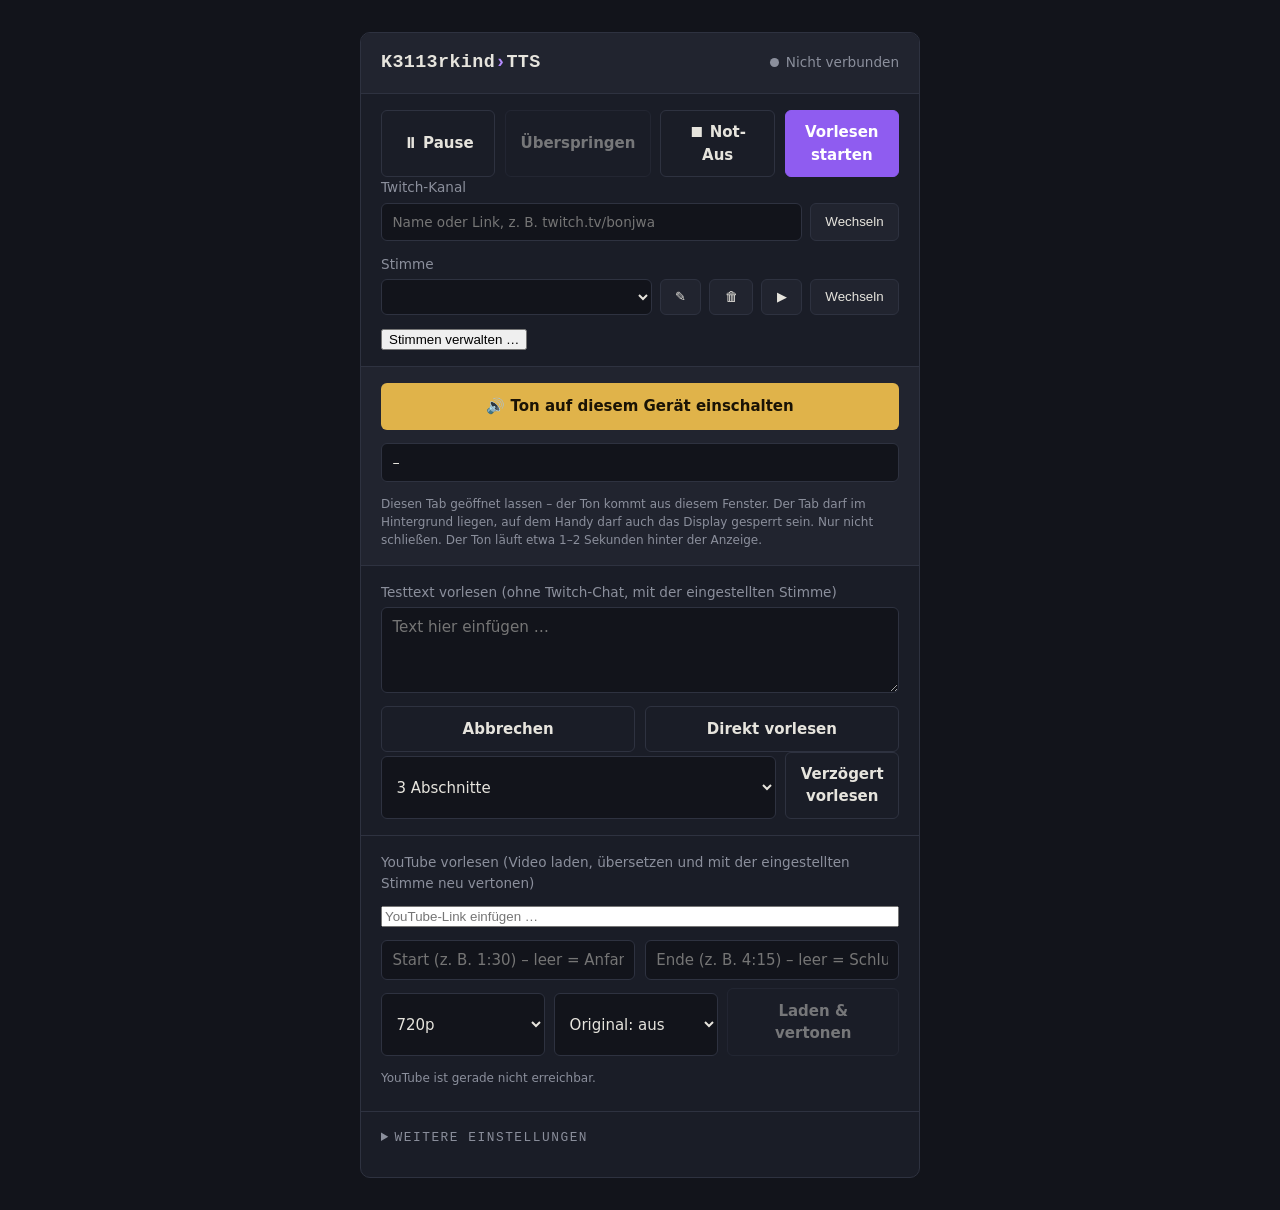
==== static/index.html @ 946bd7e5 "Rechenprozesse-Auswahl springt auf dem iPhone nicht mehr zurück Co-Authored-By: Claude Opus 5.5 <nor" ====
<!DOCTYPE html>
<html lang="de">
<head>
<meta charset="utf-8">
<meta name="viewport" content="width=device-width, initial-scale=1">
<title>Twitch TTS Admin</title>
<link rel="icon" type="image/svg+xml" href="/static/favicon.svg">
<link rel="stylesheet" href="/static/style.css?v=38">
</head>
<body>
<main class="panel">
  <header class="panel-head">
    <h1>K3113rkind<span class="accent">›</span>TTS</h1>
    <div class="status-line">
      <span id="dot" class="dot"></span>
      <span id="status-text">Nicht verbunden</span>
    </div>
  </header>

  <div id="error-banner" class="banner hidden"></div>

  <section class="group">
    <div class="actions twitch-actions">
      <button id="pause" type="button" class="btn-secondary" title="Vorlesen anhalten/fortsetzen – Chat und Testtext">⏸ Pause</button>
      <button id="skip" type="button" class="btn-secondary" disabled>Überspringen</button>
      <button id="emergency" type="button" class="btn-secondary btn-danger" title="Alles sofort abbrechen: YouTube-Vertonung, Testtexte, Warteschlange, Rechenprozesse (Chat bleibt verbunden)">⏹ Not-Aus</button>
      <button id="startstop" type="button" class="btn-primary">Vorlesen starten</button>
    </div>
    <label>Twitch-Kanal
      <span class="row">
        <input id="channel" type="text" placeholder="Name oder Link, z. B. twitch.tv/bonjwa" autocomplete="off" spellcheck="false">
        <button id="apply-channel" type="button" title="Diesen Kanal jetzt vorlesen">Wechseln</button>
      </span>
    </label>
    <label>Stimme
      <span class="row">
        <select id="voice"></select>
        <button id="rename-voice" type="button" title="Anzeigenamen dieser Stimme ändern">✎</button>
        <button id="hide-voice" type="button" title="Diese Stimme aus der Liste entfernen (über „Stimmen verwalten“ wieder holbar)">🗑</button>
        <button id="preview-voice" type="button" title="Kurzen Beispielsatz mit dieser Stimme vorlesen (nur ohne laufenden Chat)">▶</button>
        <button id="apply-voice" type="button" title="Diese Stimme sofort verwenden">Wechseln</button>
      </span>
    </label>
    <button id="manage-voices" type="button" class="btn-link">Stimmen verwalten …</button>
    <div id="voice-manager" class="voice-manager hidden">
      <input id="voice-filter" type="search" placeholder="Stimmen filtern, z. B. Pocket, weiblich, Englisch …" autocomplete="off" spellcheck="false">
      <p class="hint">Haken setzen = Stimme erscheint in der Auswahl. Englische Kokoro-Stimmen werden beim Aktivieren einmalig geladen (wenige MB). Eigene Stimmen hier nur ausblenden – ganz löschen geht unter „Eigene Stimme erstellen“.</p>
      <div class="share-info">
        <strong>Produktiv-Instanz</strong>
        <p class="hint">Häkchen „Freigeben“ setzen und dann „Für Produktiv übernehmen“ – die Stimmen erscheinen dort wie die Standardstimmen. Nichts anderes von hier ist dort erreichbar.</p>
        <label>Adresse der Produktiv-Instanz
          <input id="prod-url" type="text" autocomplete="off" spellcheck="false">
        </label>
        <label>Schlüssel der Produktiv-Instanz
          <input id="share-token" type="password" autocomplete="off" spellcheck="false">
        </label>
        <label>Adresse dieser Instanz <span class="muted">(aus Sicht der Produktiv-Instanz)</span>
          <input id="share-self-url" type="text" autocomplete="off" spellcheck="false">
        </label>
        <div class="share-row">
          <span id="share-status" class="muted"></span>
          <button id="share-publish" type="button" class="btn-secondary">Für Produktiv übernehmen</button>
        </div>
      </div>
      <div id="voice-groups"></div>
    </div>
  </section>

  <section class="group live">
    <button id="audio-unlock" type="button" class="btn-unlock hidden">🔊 Ton auf diesem Gerät einschalten</button>
    <div class="status-log" id="status-log" aria-live="polite"></div>
    <div class="now" id="now-playing">–</div>
    <div class="perf" id="perf"></div>
    <p class="hint">Diesen Tab geöffnet lassen – der Ton kommt aus diesem Fenster. Der Tab darf im Hintergrund liegen, auf dem Handy darf auch das Display gesperrt sein. Nur nicht schließen. Der Ton läuft etwa 1–2 Sekunden hinter der Anzeige.</p>
  </section>

  <section class="group">
    <label>Testtext vorlesen <span class="muted">(ohne Twitch-Chat, mit der eingestellten Stimme)</span>
      <textarea id="say-text" class="say-text" rows="3" placeholder="Text hier einfügen …"></textarea>
    </label>
    <div class="actions">
      <button id="say-cancel" type="button" class="btn-secondary" title="Testtext abbrechen (laufend und wartend)">Abbrechen</button>
      <button id="say" type="button" class="btn-secondary" title="Strg+Enter – startet, sobald der erste Satz fertig ist">Direkt vorlesen</button>
    </div>
    <div class="actions">
      <select id="say-prebuffer" title="So viele Abschnitte werden vorab gerechnet, bevor das Vorlesen startet">
        <option value="1">1 Abschnitt</option>
        <option value="2">2 Abschnitte</option>
        <option value="3" selected>3 Abschnitte</option>
        <option value="4">4 Abschnitte</option>
        <option value="5">5 Abschnitte</option>
        <option value="6">6 Abschnitte</option>
        <option value="all">kplt.</option>
      </select>
      <button id="say-delayed" type="button" class="btn-secondary" title="Erst die gewählte Anzahl Abschnitte (oder alles) rechnen, dann ohne Pausen vorlesen">Verzögert vorlesen</button>
    </div>
    <p id="say-hint" class="hint hidden">Gesperrt, solange der Chat vorgelesen wird – erst „Vorlesen stoppen“.</p>
  </section>

  <section class="group" id="yt-section">
    <label>YouTube vorlesen <span class="muted">(Video laden, übersetzen und mit der eingestellten Stimme neu vertonen)</span></label>
    <input id="yt-url" class="yt-url" type="url" placeholder="YouTube-Link einfügen …" autocomplete="off">
    <div class="actions yt-times">
      <input id="yt-start" type="text" inputmode="numeric" placeholder="Start (z. B. 1:30) – leer = Anfang" autocomplete="off">
      <input id="yt-end" type="text" inputmode="numeric" placeholder="Ende (z. B. 4:15) – leer = Schluss" autocomplete="off">
    </div>
    <div class="actions">
      <select id="yt-height" title="Höchste Auflösung, in der das Video geladen wird">
        <option value="360">360p</option>
        <option value="480">480p</option>
        <option value="720" selected>720p</option>
        <option value="1080">1080p</option>
        <option value="1440">1440p</option>
        <option value="2160">2160p (4K)</option>
      </select>
      <select id="yt-orig" title="Originalton leise unter der deutschen Spur lassen (Musik, Geräusche)">
        <option value="0">Original: aus</option>
        <option value="0.1">Original: 10 %</option>
        <option value="0.2">Original: 20 %</option>
        <option value="0.3">Original: 30 %</option>
      </select>
      <button id="yt-load" type="button" class="btn-secondary">Laden &amp; vertonen</button>
    </div>
    <p id="yt-info" class="hint hidden"></p>
    <div id="yt-wrap" class="yt-wrap hidden"><video id="yt-video" controls playsinline preload="metadata"></video></div>
    <div class="actions">
      <a id="yt-export" class="btn btn-secondary hidden" href="/api/youtube/export" download>⬇ Exportieren</a>
      <button id="yt-eject" type="button" class="btn-secondary hidden" title="Video samt Übersetzung verwerfen und vom Server löschen">⏏ Auswerfen</button>
    </div>
    <div id="ytf-box" class="ytf-box hidden">
      <h3>Video der Freunde-Instanz</h3>
      <p id="ytf-info" class="hint"></p>
      <div id="ytf-wrap" class="yt-wrap hidden"><video id="ytf-video" controls playsinline preload="metadata"></video></div>
      <div class="actions">
        <button id="ytf-show" type="button" class="btn-secondary hidden">▶ Ansehen</button>
        <a id="ytf-export" class="btn btn-secondary hidden" href="/api/youtube/export?slot=freunde" download>⬇ Exportieren</a>
        <button id="ytf-eject" type="button" class="btn-secondary" title="Bearbeitung abbrechen bzw. Video vom Server löschen">⏏ Löschen</button>
      </div>
    </div>
  </section>


  <details class="group advanced">
    <summary>Weitere Einstellungen</summary>

    <div class="sub">
    <h3>Stimme</h3>
    <label class="hidden" id="style-row">Sprechstil <span class="muted">(nur Qwen-Preset-Stimmen)</span>
      <select id="qwen_style">
        <option value="neutral">neutral</option>
        <option value="froehlich">fröhlich</option>
        <option value="aufgeregt">aufgeregt, energiegeladen</option>
        <option value="ernst">ernst, sachlich</option>
        <option value="gelangweilt">gelangweilt, monoton</option>
        <option value="ruhig">ruhig, warm, sanft</option>
        <option value="verfuehrerisch">verführerisch</option>
        <option value="fluesternd">flüsternd</option>
        <option value="streng">streng, kühl</option>
        <option value="eigen">eigene Anweisung …</option>
      </select>
      <input id="qwen_style_custom" class="hidden" type="text" maxlength="300" placeholder="z. B. Speak like an excited sports commentator (Englisch wirkt am besten)">
    </label>
    <label class="hidden" id="temperature-row">Betonung <output id="temperature-val">0.90</output>
      <input id="qwen_temperature" type="range" min="0.3" max="1.2" step="0.05" value="0.9">
      <span class="slider-ends"><span>gleichmäßig, nah an der Vorlage</span><span>lebendig, wilder</span></span>
      <span class="muted">Nur Qwen-Stimmen. Gilt ab dem nächsten Satz, auch für Twitch. Standard 0.90.</span>
    </label>
    </div>

    <div class="sub">
    <h3>Stimmen-Wechsel</h3>
    <label class="check">
      <input id="voice_pool_chat" type="checkbox">
      Im Chat: jeder Name bekommt fest eine Stimme aus der Auswahl
    </label>
    <label class="check">
      <input id="voice_pool_youtube" type="checkbox">
      Bei YouTube: bei erkanntem Sprecherwechsel die Stimme wechseln
    </label>
    <div id="voice-pool" class="voice-pool"></div>
    <p class="hint">Nur Kokoro- und Pocket-Stimmen (Qwen würde bei jedem Wechsel Modelle umladen). Ist nichts ausgewählt, gilt die normale Stimme.</p>
    </div>

    <div class="sub">
    <h3>Wiedergabe und Chat</h3>
    <label>Lautstärke <output id="volume-val">100&nbsp;%</output>
      <input id="volume" type="range" min="0" max="2" step="0.05" value="1">
    </label>
    <label>Sprechgeschwindigkeit <output id="speed-val">1.00×</output>
      <input id="speed" type="range" min="0.5" max="2" step="0.05" value="1">
      <span id="speed-note" class="muted hidden"></span>
    </label>
    <label id="tempo-row" class="hidden">Tempo-Verfahren (eigene Qwen-Stimme)
      <select id="qwen_tempo">
        <option value="auto">Pausen + PSOLA (empfohlen)</option>
        <option value="pausen">nur Pausen (Laute unverändert)</option>
        <option value="psola">nur PSOLA</option>
        <option value="atempo">atempo (bisher)</option>
      </select>
    </label>

    <label class="check">
      <input id="read_username" type="checkbox" checked>
      Namen vor der Nachricht vorlesen
    </label>
    <label>Wie der Name angekündigt wird
      <select id="username_style">
        <option value="doppelpunkt">Peter: hallo</option>
        <option value="sagt">Peter sagt hallo</option>
      </select>
    </label>
    <label class="check">
      <input id="read_emotes" type="checkbox">
      Twitch-Emotes mitvorlesen <span class="muted">(Kappa, PogChamp …)</span>
    </label>
    <label class="check">
      <input id="read_smileys" type="checkbox" checked>
      Smileys und Emojis mitvorlesen <span class="muted">(:-) xD 😀)</span>
    </label>
    <label class="check">
      <input id="chat_llm" type="checkbox">
      Chat per LLM aufbereiten <span class="muted">(Slang, Zahlen, fremde Sprachen → vorlesbares Deutsch; ca. 1–2 s mehr Wartezeit, braucht LLM_URL in der .env)</span>
    </label>
    <label class="check">
      <input id="loudness_norm" type="checkbox" checked>
      Einheitliche Lautstärke <span class="muted">(alle Stimmen gleich laut)</span>
    </label>
    <label class="check">
      <input id="keep_speakers_awake" type="checkbox" checked>
      Lautsprecher wach halten <span class="muted">(unhörbarer Impuls alle 45 Sekunden)</span>
    </label>
    <label>Hintergrundton <output id="keepalive-val">0.003</output>
      <input id="keepalive_level" type="range" min="0" max="0.05" step="0.001" value="0.003">
      <span class="muted">Leiser Dauerton im Stream, hält Tab und Lautsprecher
      aktiv. Hoch genug, wenn das Lautsprechersymbol am Tab dauerhaft leuchtet –
      und niedrig genug, dass du nichts hörst. 0 schaltet ihn ab. Gilt für alle
      verbundenen Geräte.</span>
    </label>
    <label class="check">
      <input id="read_mentions" type="checkbox" checked>
      Nachrichten mit @Erwähnung vorlesen
    </label>

    <div class="cols">
      <label>Pause je Zuschauer (Sek.)
        <input id="cooldown_seconds" type="number" min="0" step="1" value="10">
      </label>
      <label>Max. wartende Nachrichten
        <input id="queue_limit" type="number" min="1" step="1" value="10">
      </label>

    </div>

    <label>Bots, die ignoriert werden <span class="muted">(einer pro Zeile)</span>
      <textarea id="bot_blocklist" rows="5" spellcheck="false"></textarea>
    </label>
    </div>

    <div class="sub" id="workers-section">
    <h3>Rechenprozesse</h3>
    <div id="workers-list"></div>
    <p class="hint">Mehrere Prozesse rechnen mehrere Chat-Nachrichten gleichzeitig – hilfreich, wenn sich bei vollem Chat eine Warteschlange bildet. Eine einzelne Nachricht wird dadurch nicht schneller. Jeder Prozess lädt das Modell selbst: Qwen 0.6B braucht ca. 3 GB RAM pro Prozess, 1.7B ca. 7–8 GB. „Anwenden“ startet die Prozesse neu, eine gerade gesprochene Nachricht wird dabei abgebrochen.</p>
    </div>

    <div class="sub" id="clone-section">
    <h3>Eigene Stimme erstellen</h3>
    <label>Video-Link <span class="muted">(Qwen – Stimme aus einem Video oder einer Aufnahme übernehmen)</span>
      <input id="clone-url" type="url" placeholder="Link zu YouTube- oder Twitch-Video …" autocomplete="off" spellcheck="false">
    </label>
    <label class="file-row">oder Datei hochladen <span class="muted">(.wav, .mp3, …)</span>
      <input id="clone-file" type="file" accept=".wav,.mp3,.m4a,.ogg,.flac,.mp4,.webm,.mkv,audio/*,video/*">
    </label>
    <label>oder Aufnahme vom Mikrofon</label>
    <div class="actions">
      <button id="clone-rec" type="button" class="btn-secondary">🎙 Aufnahme (12 Sek.)</button>
      <span id="clone-rec-info" class="muted">Mikrofon des Geräts – wird direkt als neue Stimme „aufnahmeNN“ erstellt</span>
    </div>
    <div class="cols">
      <label>Name der Stimme <span class="req">*</span>
        <input id="clone-name" type="text" placeholder="z. B. candy" maxlength="40" autocomplete="off" spellcheck="false" required>
      </label>
      <label>Länge der Vorlage (Sek.)
        <input id="clone-seconds" type="number" min="5" max="30" step="1" value="20">
      </label>
    </div>
    <div class="actions">
      <button id="clone-start" type="button" class="btn-secondary">Stimme erstellen</button>
    </div>
    <div id="clone-status" class="clone-status hidden"></div>
    <div id="clone-result" class="hidden">
      <div id="clone-cands-box" class="hidden">
        <h3>Ausschnitt wählen <span class="muted">(anhören mit ▶, der beste ist vorausgewählt)</span></h3>
        <ul id="clone-cands" class="clone-list"></ul>
      </div>
      <label>Erkannter Text der Vorlage <span class="muted">(muss wortgenau stimmen – bei Fehlern korrigieren)</span>
        <textarea id="clone-text" class="say-text" rows="3"></textarea>
      </label>
      <div class="actions">
        <button id="clone-text-save" type="button" class="btn-secondary">Text speichern</button>
      </div>
    </div>
    <h3>Vorhandene eigene Stimmen</h3>
    <ul id="clone-list" class="clone-list"><li class="muted">Keine eigenen Stimmen.</li></ul>
    <p class="hint">Nur Stimmen verwenden, für die du die Erlaubnis hast. Das Erstellen dauert je nach Rechner einige Minuten; beim ersten Mal werden zusätzlich Modelle geladen (mehrere GB).</p>
  </div>
  </details>
</main>
<script src="/static/app.js?v=56"></script>
<script src="/static/youtube.js?v=7"></script>
</body>
</html>
---- static/style.css ----
/* Twitch Chat TTS – dunkles Kontrollpanel */
:root {
  --bg: #12141b;
  --panel: #1a1d27;
  --panel-2: #21242f;
  --line: #2e3240;
  --text: #e6e4dd;
  --muted: #8b8f9c;
  --accent: #b58cff;
  --accent-strong: #8f5cf0;
  --ok: #4ec98a;
  --warn: #e0b34a;
  --err: #e06060;
}

* { box-sizing: border-box; }

body {
  margin: 0;
  min-height: 100vh;
  align-items: flex-start;
  background: var(--bg);
  color: var(--text);
  font: 15px/1.5 "Segoe UI", system-ui, sans-serif;
  display: flex;
  justify-content: center;
  padding: 2rem 1rem;
}

.panel {
  width: 100%;
  max-width: 560px;
  background: var(--panel);
  border: 1px solid var(--line);
  border-radius: 10px;
  overflow: hidden;
}

.panel-head {
  display: flex;
  align-items: baseline;
  justify-content: space-between;
  padding: 1rem 1.25rem;
  border-bottom: 1px solid var(--line);
  background: var(--panel-2);
}

h1 {
  margin: 0;
  font-size: 1.15rem;
  font-family: "Cascadia Code", "JetBrains Mono", ui-monospace, monospace;
  letter-spacing: 0.02em;
}

.accent { color: var(--accent); }

.status-line {
  display: flex;
  align-items: center;
  gap: 0.45rem;
  font-size: 0.85rem;
  color: var(--muted);
}

.dot {
  width: 9px;
  height: 9px;
  border-radius: 50%;
  background: var(--muted);
}
.dot.ok { background: var(--ok); box-shadow: 0 0 6px var(--ok); }
.dot.warn { background: var(--warn); }
.dot.err { background: var(--err); }

.banner {
  margin: 0.9rem 1.25rem 0;
  padding: 0.6rem 0.8rem;
  border: 1px solid var(--warn);
  border-radius: 6px;
  background: rgba(224, 179, 74, 0.08);
  color: var(--warn);
  font-size: 0.85rem;
}
.banner code { color: inherit; }
.hidden { display: none; }

.group {
  padding: 1rem 1.25rem;
  border-bottom: 1px solid var(--line);
}
.group h2 {
  margin: 0 0 0.7rem;
  font-size: 0.72rem;
  font-family: ui-monospace, monospace;
  text-transform: uppercase;
  letter-spacing: 0.14em;
  color: var(--muted);
}

label {
  display: block;
  margin-bottom: 0.8rem;
  font-size: 0.85rem;
  color: var(--muted);
}
label:last-child { margin-bottom: 0; }

input[type="text"], input[type="password"], input[type="number"],
select, textarea {
  display: block;
  width: 100%;
  margin-top: 0.3rem;
  padding: 0.5rem 0.65rem;
  background: var(--bg);
  color: var(--text);
  border: 1px solid var(--line);
  border-radius: 6px;
  font: inherit;
}
textarea { resize: vertical; font-family: ui-monospace, monospace; font-size: 0.85rem; }

input:focus-visible, select:focus-visible, textarea:focus-visible, button:focus-visible {
  outline: 2px solid var(--accent);
  outline-offset: 1px;
}

.row { display: flex; gap: 0.5rem; margin-top: 0.3rem; }
.row select, .row input { margin-top: 0; flex: 1; min-width: 0; }
.row button {
  padding: 0 0.9rem;
  white-space: nowrap;
  background: var(--panel-2);
  border: 1px solid var(--line);
  border-radius: 6px;
  color: var(--text);
  cursor: pointer;
}

output {
  float: right;
  font-family: ui-monospace, monospace;
  color: var(--text);
}

input[type="range"] {
  width: 100%;
  margin-top: 0.45rem;
  accent-color: var(--accent);
}

.check {
  display: flex;
  align-items: center;
  gap: 0.55rem;
  color: var(--text);
}
.check input { accent-color: var(--accent); }

.cols { display: grid; grid-template-columns: 1fr 1fr; gap: 0.8rem; }

.live { background: var(--panel-2); }
.panel > *:last-child { border-bottom: none; }

.now {
  min-height: 2.6em;
  padding: 0.5rem 0.65rem;
  background: var(--bg);
  border: 1px solid var(--line);
  border-radius: 6px;
  font-size: 0.9rem;
  overflow-wrap: anywhere;
  margin-bottom: 0.8rem;
}
.now .user { color: var(--accent); font-weight: 600; }


.actions { display: flex; gap: 0.6rem; }

button.btn-primary, button.btn-secondary {
  flex: 1;
  padding: 0.65rem 0.9rem;
  border-radius: 6px;
  font: inherit;
  font-weight: 600;
  cursor: pointer;
}
.btn-primary {
  background: var(--accent-strong);
  border: 1px solid var(--accent-strong);
  color: #fff;
}
.btn-primary.running { background: var(--err); border-color: var(--err); }
.btn-secondary {
  background: transparent;
  border: 1px solid var(--line);
  color: var(--text);
}
button:disabled { opacity: 0.45; cursor: not-allowed; }

.hint { margin: 0.8rem 0 0; font-size: 0.75rem; color: var(--muted); }

.btn-unlock {
  display: block;
  width: 100%;
  margin-bottom: 0.8rem;
  padding: 0.75rem;
  background: var(--warn);
  border: none;
  border-radius: 6px;
  color: #1a1305;
  font: inherit;
  font-weight: 700;
  cursor: pointer;
}

/* Ausklappbare Zusatz-Einstellungen */
.advanced summary {
  cursor: pointer;
  font-size: 0.8rem;
  font-family: ui-monospace, monospace;
  text-transform: uppercase;
  letter-spacing: 0.12em;
  color: var(--muted);
  margin-bottom: 0.9rem;
}
.advanced summary:hover { color: var(--text); }
.advanced[open] summary { margin-bottom: 1rem; }

@media (max-width: 480px) {
  .cols { grid-template-columns: 1fr; }
  .actions { flex-direction: column; }
}


.voice-pool { position: relative; margin: 0.3rem 0 0.8rem; }
.voice-pool .multi-btn { width: 100%; text-align: left; padding: 0.55rem 0.7rem; border-radius: 6px; border: 1px solid var(--line); background: var(--bg); color: var(--text); font: inherit; cursor: pointer; }
.voice-pool .multi-panel { position: absolute; z-index: 20; left: 0; right: 0; max-height: 18rem; overflow-y: auto; margin-top: 0.2rem; padding: 0.4rem 0.6rem; border: 1px solid var(--line); border-radius: 6px; background: var(--panel, var(--bg)); box-shadow: 0 6px 18px rgba(0,0,0,0.35); }
.voice-pool .multi-panel.hidden { display: none; }
.voice-pool .multi-panel label { display: flex; align-items: center; gap: 0.4rem; margin: 0.15rem 0; font-size: 0.88rem; }

/* Textbox */
#say-text { font-family: inherit; font-size: 0.95rem; }
.say-count { text-align: right; font-size: 0.8rem; margin: 0.2rem 0 0.5rem; }
#say-section .actions select { flex: 0 0 auto; width: auto; }

/* YouTube neu vertonen */
#yt-section .yt-url { display: block; width: 100%; box-sizing: border-box; margin-top: 0.6rem; }
#yt-section .actions { margin-top: 0.5rem; }
#yt-section .actions select, #yt-section .actions button, #yt-section .yt-times input { flex: 1; min-width: 0; }
.yt-wrap { position: relative; width: 100%; aspect-ratio: 16 / 9; margin: 0.6rem 0; background: #000; border-radius: 6px; overflow: hidden; }
.yt-wrap video { position: absolute; inset: 0; width: 100%; height: 100%; background: #000; }
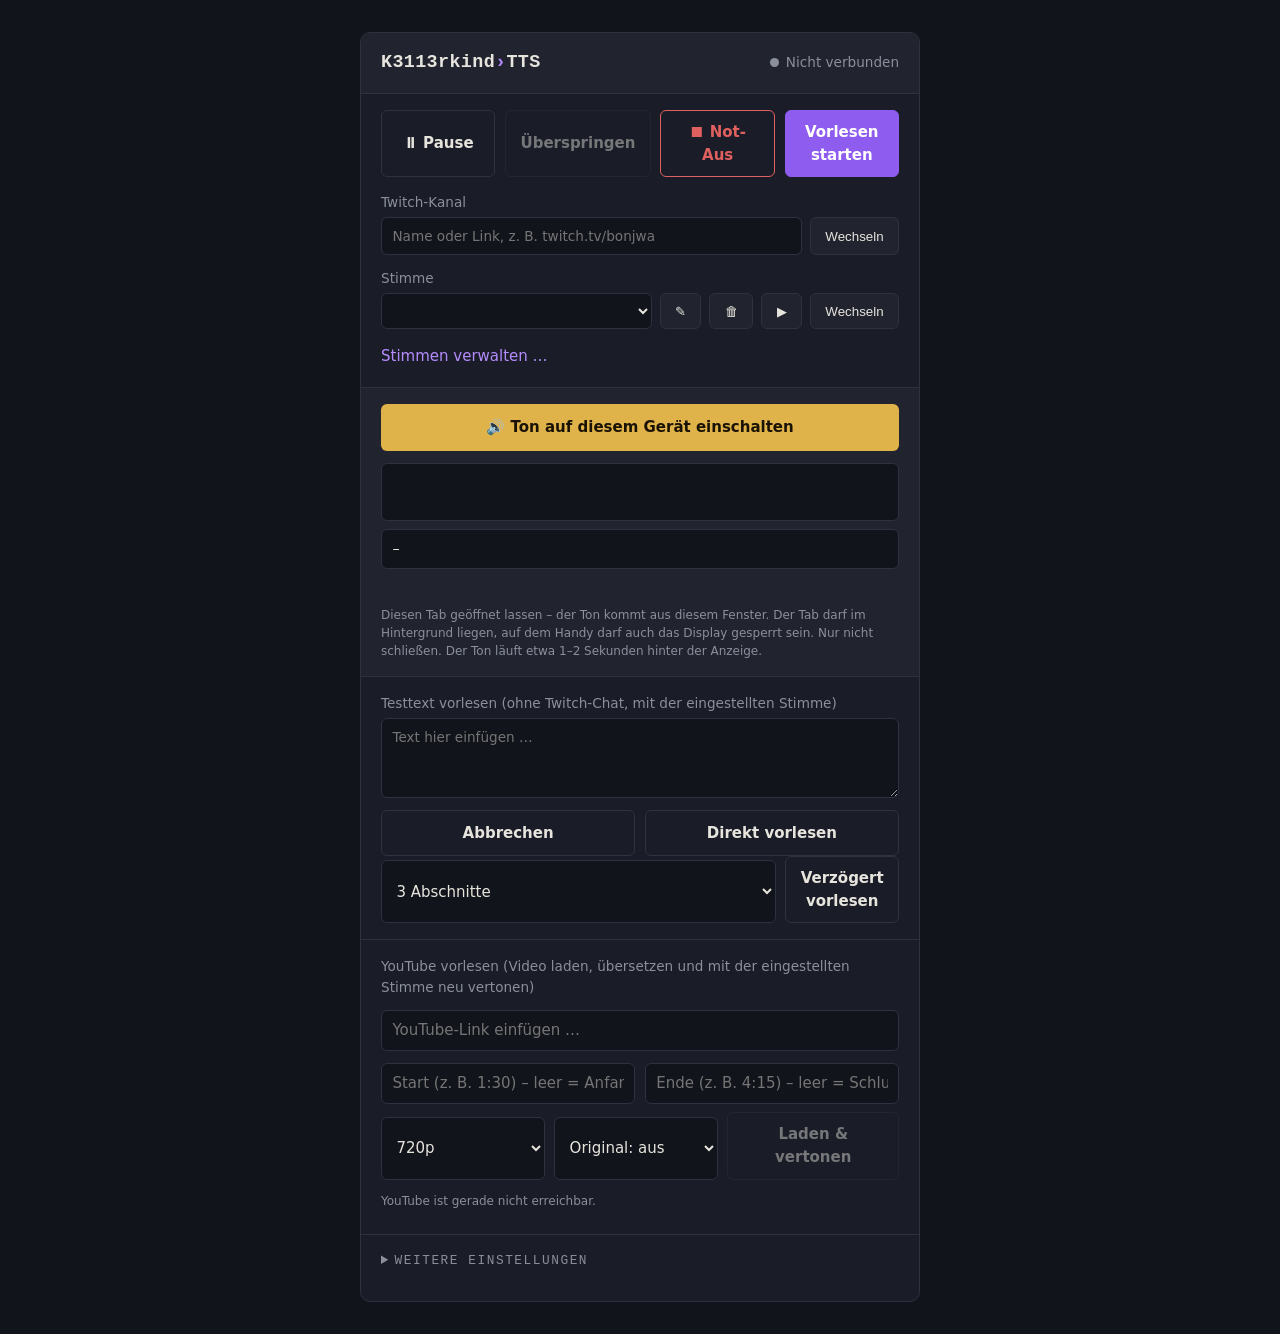
==== commit 7b549855: "Ausschnitte: Textfeld folgt immer dem gewählten Ausschnitt Textfeld wird aus dem gewählten Ausschnit" ====
--- a/static/index.html
+++ b/static/index.html
@@ -5,7 +5,7 @@
 <meta name="viewport" content="width=device-width, initial-scale=1">
 <title>Twitch TTS Admin</title>
 <link rel="icon" type="image/svg+xml" href="/static/favicon.svg">
-<link rel="stylesheet" href="/static/style.css?v=38">
+<link rel="stylesheet" href="/static/style.css?v=39">
 </head>
 <body>
 <main class="panel">
@@ -254,11 +254,37 @@
     <label>Bots, die ignoriert werden <span class="muted">(einer pro Zeile)</span>
       <textarea id="bot_blocklist" rows="5" spellcheck="false"></textarea>
     </label>
+
+    <label>Aussprache <span class="muted">(eine Regel pro Zeile: Wort = so gesprochen – gilt für alle Stimmen, Chat, Text und YouTube)</span>
+      <textarea id="pronunciations" rows="5" spellcheck="false" placeholder="Mouzakrobat = Mausakrobat&#10;Gaming = Geeming"></textarea>
+    </label>
+    <div class="actions">
+      <input id="pron-test" type="text" placeholder="Wort oder Satz zum Anhören, z. B. Mouzakrobat" autocomplete="off">
+      <button id="pron-play" type="button" class="btn-secondary" title="Mit der eingestellten Stimme vorlesen (wie die Textbox)">▶ Anhören</button>
+    </div>
+    <p class="hint">Nutzernamen werden zusätzlich automatisch getrennt: „MouzAkrobat“ → „Mouz Akrobat“, „xXGamer99Xx“ → „Gamer 99“. Eine Regel in der Liste geht vor.</p>
     </div>
 
     <div class="sub" id="workers-section">
     <h3>Rechenprozesse</h3>
     <div id="workers-list"></div>
+    <div class="cols">
+      <label>Modelle warm halten <span class="muted">(je Prozess)</span>
+        <select id="warm_models">
+          <option value="1">1 – wie früher, wenig RAM</option>
+          <option value="2">2 – zwei Stimmen schnell vergleichen</option>
+          <option value="3">3</option>
+        </select>
+      </label>
+      <label>Standardstimme <span class="muted">(bleibt im Hintergrund warm)</span>
+        <select id="standard_voice"><option value="">– keine –</option></select>
+      </label>
+    </div>
+    <div class="actions">
+      <button id="standard-apply" type="button" class="btn-secondary">Übernehmen &amp; aufwärmen</button>
+      <span id="standard-info" class="muted"></span>
+    </div>
+    <p class="hint">Warm halten gilt ab 2 Rechenprozessen: Jeder Prozess behält die zuletzt genutzten Modelle (z. B. Qwen 1.7B + 0.6B, eigene Stimme + Preset, Pocket + Pocket 24L), statt beim Wechsel neu zu laden. Stimmen desselben Modells bleiben ohnehin warm. RAM je Prozess und Modell grob: 1.7B ~10 GB, 0.6B ~3,5 GB, Pocket ~2 GB. Reicht der RAM nicht, wird wie früher erst freigeräumt. Die Standardstimme wird nach Neustart und Not-Aus aufgewärmt und als Letzte verdrängt.</p>
     <p class="hint">Mehrere Prozesse rechnen mehrere Chat-Nachrichten gleichzeitig – hilfreich, wenn sich bei vollem Chat eine Warteschlange bildet. Eine einzelne Nachricht wird dadurch nicht schneller. Jeder Prozess lädt das Modell selbst: Qwen 0.6B braucht ca. 3 GB RAM pro Prozess, 1.7B ca. 7–8 GB. „Anwenden“ startet die Prozesse neu, eine gerade gesprochene Nachricht wird dabei abgebrochen.</p>
     </div>
 
@@ -270,6 +296,15 @@
     <label class="file-row">oder Datei hochladen <span class="muted">(.wav, .mp3, …)</span>
       <input id="clone-file" type="file" accept=".wav,.mp3,.m4a,.ogg,.flac,.mp4,.webm,.mkv,audio/*,video/*">
     </label>
+    <div class="cols">
+      <label>Start <span class="muted">(leer = Anfang)</span>
+        <input id="clone-tstart" type="text" inputmode="numeric" placeholder="z. B. 1:30" autocomplete="off">
+      </label>
+      <label>Ende <span class="muted">(leer = Schluss)</span>
+        <input id="clone-tend" type="text" inputmode="numeric" placeholder="z. B. 2:45" autocomplete="off">
+      </label>
+    </div>
+    <p class="hint">Start/Ende gelten für Link und Datei – so lässt sich gezielt die Stelle wählen, an der nur die gewünschte Person spricht.</p>
     <label>oder Aufnahme vom Mikrofon</label>
     <div class="actions">
       <button id="clone-rec" type="button" class="btn-secondary">🎙 Aufnahme (12 Sek.)</button>
@@ -292,11 +327,12 @@
         <h3>Ausschnitt wählen <span class="muted">(anhören mit ▶, der beste ist vorausgewählt)</span></h3>
         <ul id="clone-cands" class="clone-list"></ul>
       </div>
-      <label>Erkannter Text der Vorlage <span class="muted">(muss wortgenau stimmen – bei Fehlern korrigieren)</span>
+      <label>Text der Vorlage <span id="clone-text-which" class="muted"></span> <span class="muted">(muss wortgenau stimmen – bei Fehlern korrigieren)</span>
         <textarea id="clone-text" class="say-text" rows="3"></textarea>
       </label>
       <div class="actions">
         <button id="clone-text-save" type="button" class="btn-secondary">Text speichern</button>
+        <button id="clone-germanize" type="button" class="btn-secondary" title="Mit dieser Vorlage deutsche Sätze sprechen lassen (Qwen 1.7B) – die beste davon als neue, deutsche Vorlage übernehmen. Gut für Stimmen aus englischen Videos: weniger Akzent.">🇩🇪 Deutsche Vorlagen erzeugen</button>
       </div>
     </div>
     <h3>Vorhandene eigene Stimmen</h3>
@@ -305,7 +341,7 @@
   </div>
   </details>
 </main>
-<script src="/static/app.js?v=56"></script>
+<script src="/static/app.js?v=63"></script>
 <script src="/static/youtube.js?v=7"></script>
 </body>
 </html>
--- a/static/style.css
+++ b/static/style.css
@@ -82,7 +82,7 @@
   font-size: 0.85rem;
 }
 .banner code { color: inherit; }
-.hidden { display: none; }
+.hidden { display: none !important; }
 
 .group {
   padding: 1rem 1.25rem;
@@ -105,7 +105,7 @@
 }
 label:last-child { margin-bottom: 0; }
 
-input[type="text"], input[type="password"], input[type="number"],
+input[type="text"], input[type="password"], input[type="number"], input[type="url"],
 select, textarea {
   display: block;
   width: 100%;
@@ -118,6 +118,7 @@
   font: inherit;
 }
 textarea { resize: vertical; font-family: ui-monospace, monospace; font-size: 0.85rem; }
+textarea.say-text { font-family: inherit; font-size: inherit; }
 
 input:focus-visible, select:focus-visible, textarea:focus-visible, button:focus-visible {
   outline: 2px solid var(--accent);
@@ -172,6 +173,24 @@
   margin-bottom: 0.8rem;
 }
 .now .user { color: var(--accent); font-weight: 600; }
+.now .gen { color: var(--muted); font-style: italic; }
+.twitch-actions { margin-bottom: 0.9rem; }
+.advanced .sub { margin: 0.4rem 0 1.2rem; padding-bottom: 1rem; border-bottom: 1px solid var(--line); }
+.advanced .sub:last-child { border-bottom: 0; margin-bottom: 0; padding-bottom: 0; }
+.advanced h3 { margin: 0.8rem 0 0.6rem; font-size: 0.8rem; letter-spacing: 0.08em; text-transform: uppercase; color: var(--muted); font-weight: 600; }
+.req { color: var(--accent); }
+.file-row input[type=file] { margin-top: 0.3rem; width: 100%; color: var(--muted); font-size: 0.85rem; }
+.file-row input[type=file]::file-selector-button {
+  margin-right: 0.7rem; padding: 0.45rem 0.9rem; border-radius: 6px; cursor: pointer;
+  background: var(--panel-2); color: var(--text); border: 1px solid var(--line); font: inherit;
+}
+#clone-result { margin-top: 0.8rem; }
+.clone-status { margin-top: 0.6rem; font-size: 0.8rem; color: var(--muted); white-space: pre-line; }
+.clone-status.err { color: var(--err); }
+#qwen_style_custom { margin-top: 0.4rem; }
+.slider-ends { display: flex; justify-content: space-between; font-size: 0.72rem; color: var(--muted); }
+.perf { margin: 0.35rem 0 0.7rem; font-size: 0.75rem; color: var(--muted); min-height: 1em; }
+.perf b { color: var(--text); font-weight: 600; }
 
 
 .actions { display: flex; gap: 0.6rem; }
@@ -231,6 +250,73 @@
   .actions { flex-direction: column; }
 }
 
+.clone-list { list-style: none; padding: 0; margin: 0.3rem 0 0.8rem; }
+.clone-list li { display: flex; align-items: center; gap: 0.6rem; padding: 0.4rem 0; border-bottom: 1px solid var(--line); }
+.clone-list li:last-child { border-bottom: 0; }
+.clone-list .name { font-weight: 600; }
+.clone-list a.btn-export { text-decoration: none; font-size: 13.33px; line-height: normal; }
+.clone-list .meta { flex: 1; min-width: 0; overflow: hidden; text-overflow: ellipsis; white-space: nowrap; }
+.clone-list button, .clone-list a.btn-export {
+  padding: 0.3rem 0.8rem; background: var(--panel-2); border: 1px solid var(--line);
+  border-radius: 6px; color: var(--text); cursor: pointer; white-space: nowrap;
+}
+
+/* Stimmen verwalten */
+.btn-link { background: none; border: 0; color: var(--accent); padding: 0.2rem 0; cursor: pointer; font: inherit; text-align: left; }
+.btn-link:hover { text-decoration: underline; }
+.voice-manager { margin-top: 0.5rem; padding: 0.7rem; background: var(--panel-2); border: 1px solid var(--line); border-radius: 8px; }
+.voice-manager input[type=search] { width: 100%; margin-bottom: 0.4rem; }
+.voice-manager details { border-top: 1px solid var(--line); padding: 0.3rem 0; }
+.voice-manager summary { cursor: pointer; font-weight: 600; padding: 0.2rem 0; }
+.voice-manager summary .muted { font-weight: 400; }
+.voice-manager .vm-item { display: flex; align-items: center; gap: 0.5rem; padding: 0.15rem 0 0.15rem 0.6rem; }
+.voice-manager .vm-item label { display: flex; align-items: center; gap: 0.5rem; font-weight: 400; margin: 0; }
+.voice-manager .vm-item .vm-show { flex: 1; min-width: 0; flex-wrap: wrap; }
+.voice-manager .vm-item .vm-share { flex: none; font-size: 0.85em; color: var(--muted); white-space: nowrap; }
+.voice-manager .vm-item input { width: auto; margin: 0; }
+.voice-manager .share-info { margin: 0.3rem 0 0.6rem; padding-bottom: 0.5rem; display: flex; flex-direction: column; gap: 0.4rem; }
+.voice-manager .share-info .hint { margin: 0; }
+.voice-manager .share-row { display: flex; gap: 0.6rem; align-items: center; justify-content: space-between; flex-wrap: wrap; }
+.voice-manager .vm-state { color: var(--muted); font-size: 0.85em; }
+.voice-manager .vm-state.err { color: var(--err); }
+
+/* Rechenprozesse */
+.workers-row { display: flex; align-items: center; gap: 0.6rem; padding: 0.3rem 0; }
+.workers-row .wname { flex: 1; font-weight: 600; }
+.workers-row select { width: auto; }
+.workers-row .wstate { color: var(--muted); font-size: 0.85em; min-width: 7rem; }
+.workers-note { color: var(--warn); font-size: 0.85em; margin: 0 0 0.3rem; }
+
+/* Statusfeld: aktuelle Aktion + die zwei davor (3 Zeilen) */
+.status-log {
+  height: 4.4em;
+  padding: 0.35rem 0.65rem;
+  margin-bottom: 0.5rem;
+  background: var(--bg);
+  border: 1px solid var(--line);
+  border-radius: 6px;
+  font-size: 0.82rem;
+  line-height: 1.4;
+  overflow: hidden;
+  display: flex;
+  flex-direction: column;
+}
+.status-log .line { white-space: nowrap; overflow: hidden; text-overflow: ellipsis; color: var(--muted); transition: opacity 0.4s; }
+.status-log .line:first-child { color: inherit; }
+.status-log .line:nth-child(2) { opacity: 0.6; }
+.status-log .line:nth-child(3) { opacity: 0.35; }
+.status-log .time { font-variant-numeric: tabular-nums; margin-right: 0.5em; opacity: 0.7; }
+
+/* YouTube vorlesen */
+#yt-section .yt-url { display: block; width: 100%; box-sizing: border-box; margin-top: 0.6rem; }
+.yt-wrap { position: relative; width: 100%; aspect-ratio: 16 / 9; margin: 0.6rem 0; background: #000; border-radius: 6px; overflow: hidden; }
+.yt-wrap video { position: absolute; inset: 0; width: 100%; height: 100%; background: #000; }
+
+a.btn-secondary { flex: 1; padding: 0.65rem 0.9rem; border-radius: 6px; font-weight: 600; text-align: center; text-decoration: none; }
+a.btn-secondary.hidden { display: none; }
+#yt-section .actions { margin-top: 0.5rem; }
+#yt-section .actions select, #yt-section .actions button { flex: 1; min-width: 0; }
+
 
 .voice-pool { position: relative; margin: 0.3rem 0 0.8rem; }
 .voice-pool .multi-btn { width: 100%; text-align: left; padding: 0.55rem 0.7rem; border-radius: 6px; border: 1px solid var(--line); background: var(--bg); color: var(--text); font: inherit; cursor: pointer; }
@@ -238,14 +324,14 @@
 .voice-pool .multi-panel.hidden { display: none; }
 .voice-pool .multi-panel label { display: flex; align-items: center; gap: 0.4rem; margin: 0.15rem 0; font-size: 0.88rem; }
 
-/* Textbox */
-#say-text { font-family: inherit; font-size: 0.95rem; }
-.say-count { text-align: right; font-size: 0.8rem; margin: 0.2rem 0 0.5rem; }
-#say-section .actions select { flex: 0 0 auto; width: auto; }
-
-/* YouTube neu vertonen */
-#yt-section .yt-url { display: block; width: 100%; box-sizing: border-box; margin-top: 0.6rem; }
-#yt-section .actions { margin-top: 0.5rem; }
-#yt-section .actions select, #yt-section .actions button, #yt-section .yt-times input { flex: 1; min-width: 0; }
-.yt-wrap { position: relative; width: 100%; aspect-ratio: 16 / 9; margin: 0.6rem 0; background: #000; border-radius: 6px; overflow: hidden; }
-.yt-wrap video { position: absolute; inset: 0; width: 100%; height: 100%; background: #000; }
+.btn-danger { border-color: var(--err) !important; color: var(--err) !important; }
+#yt-section .yt-times input { flex: 1; min-width: 0; }
+
+/* Video der Freunde-Instanz (in der YouTube-Gruppe) */
+.ytf-box { margin-top: 1rem; padding-top: 0.6rem; border-top: 1px solid var(--line); }
+.ytf-box h3 { margin: 0 0 0.3rem; font-size: 1rem; }
+
+/* Ausschnitte: ganzen Text zeigen (umbrechen), gewählten hervorheben */
+#clone-cands .meta { white-space: normal; overflow: visible; }
+#clone-cands li.chosen { background: color-mix(in srgb, var(--accent, #4a8) 14%, transparent); }
+#clone-cands li.listening .meta { font-weight: 600; }
